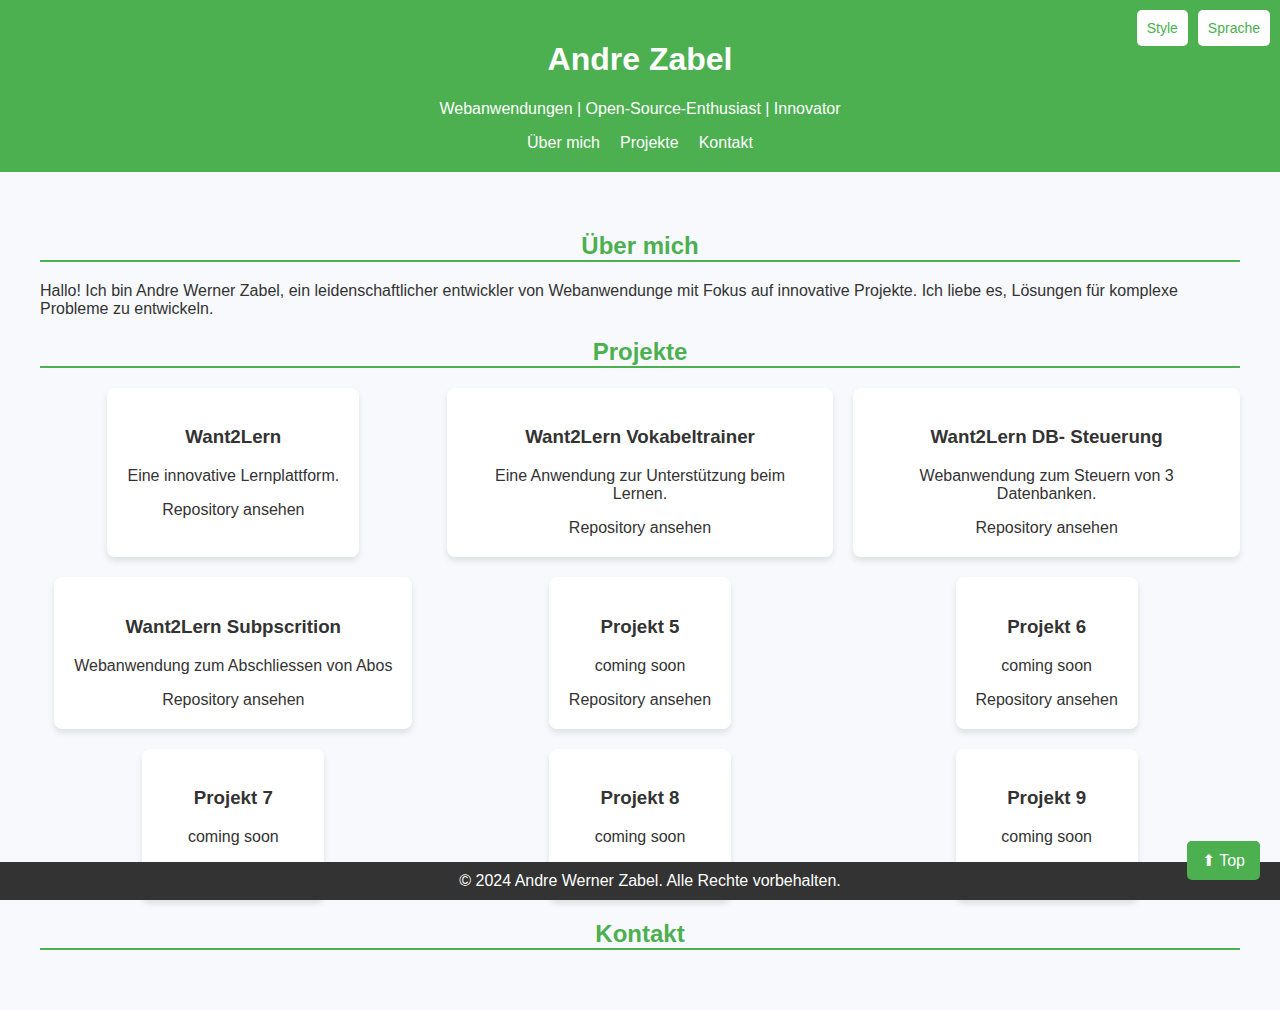
==== index.html @ 89c90440 "english.hatml and thai.html adapted, .css extended" ====
<!DOCTYPE html>
<html lang="de">
<head>
    <meta charset="UTF-8">
    <meta name="viewport" content="width=device-width, initial-scale=1.0">
    <title>André Zabel</title>
    <link rel="stylesheet" href="styles/styles.css">
    <script>
        function setStyle(styleName) {
            document.body.className = styleName;
        }

        function scrollToTop() {
            window.scrollTo({ top: 0, behavior: 'smooth' });
        }

        function setLanguage(language) {
            alert('Sprache geändert zu: ' + language);
        }
    </script>
</head>
<body class="style1">
    <header>
        <h1>Andre Zabel</h1>
        <p>Webanwendungen | Open-Source-Enthusiast | Innovator</p>
        <nav>
            <a href="#about">Über mich</a>
            <a href="#projects">Projekte</a>
            <a href="#contact">Kontakt</a>
        </nav>
        <div class="controls">
            <div class="dropdown">
                <button class="dropbtn">Style</button>
                <div class="dropdown-content">
                    <a href="#" onclick="setStyle('style1')">Standard</a>
                    <a href="#" onclick="setStyle('style2')">Dunkel</a>
                    <a href="#" onclick="setStyle('style3')">Sandfarben</a>
                </div>
            </div>
            <div class="dropdown">
                <button class="dropbtn">Sprache</button>
                <div class="dropdown-content">
                    <a href="index.html" onclick="setLanguage('Deutsch')">
                        <img src="images/germany.gif" alt="Deutsch" class="language-icon">
                    </a>
                    <a href="english.html" onclick="setLanguage('Englisch')">
                        <img src="images/uk.gif" alt="Englisch" class="language-icon">
                    </a>
                    <a href="thai.html" onclick="setLanguage('Thai')">
                        <img src="images/thailand.gif" alt="Thai" class="language-icon">
                    </a>
                </div>
            </div>
        </div>
    </header>
    <div class="container">
        <section id="about" class="about">
            <h2>Über mich</h2>
            <p>Hallo! Ich bin Andre Werner Zabel, ein leidenschaftlicher entwickler von Webanwendunge mit Fokus auf innovative Projekte. Ich liebe es, Lösungen für komplexe Probleme zu entwickeln.</p>
        </section>
        <section id="projects" class="projects">
            <h2>Projekte</h2>
            <div class="project-grid">
                <div class="project-card">
                    <h3>Want2Lern</h3>
                    <p>Eine innovative Lernplattform.</p>
                    <a href="#" target="_blank">Repository ansehen</a>
                </div>
                <div class="project-card">
                    <h3>Want2Lern Vokabeltrainer</h3>
                    <p>Eine Anwendung zur Unterstützung beim Lernen.</p>
                    <a href="#" target="_blank">Repository ansehen</a>
                </div>
                <div class="project-card">
                    <h3>Want2Lern DB- Steuerung</h3>
                    <p>Webanwendung zum Steuern von 3 Datenbanken.</p>
                    <a href="#" target="_blank">Repository ansehen</a>
                </div>
                <div class="project-card">
                    <h3>Want2Lern Subpscrition</h3>
                    <p>Webanwendung zum Abschliessen von Abos</p>
                    <a href="#" target="_blank">Repository ansehen</a>
                </div>
                <div class="project-card">
                    <h3>Projekt 5</h3>
                    <p>coming soon</p>
                    <a href="#" target="_blank">Repository ansehen</a>
                </div>
                <div class="project-card">
                    <h3>Projekt 6</h3>
                    <p>coming soon</p>
                    <a href="#" target="_blank">Repository ansehen</a>
                </div>
                <div class="project-card">
                    <h3>Projekt 7</h3>
                    <p>coming soon</p>
                    <a href="#" target="_blank">Repository ansehen</a>
                </div>
                <div class="project-card">
                    <h3>Projekt 8</h3>
                    <p>coming soon</p>
                    <a href="#" target="_blank">Repository ansehen</a>
                </div>
                <div class="project-card">
                    <h3>Projekt 9</h3>
                    <p>coming soon</p>
                    <a href="#" target="_blank">Repository ansehen</a>
                </div>
            </div>
        </section>
        <section id="contact" class="contact">
            <h2>Kontakt</h2>
            <div class="contact-form">
                <div class="social-buttons">
                    <a href="https://www.linkedin.com/" target="_blank" class="linkedin-btn">LinkedIn</a>
                    <button class="contact-btn" onclick="openContactForm()">Kontakt</button>
                    <a href="https://www.xing.com/" target="_blank" class="xing-btn">Xing</a>
                </div>
            </div>
        </section>
        
        <!-- Popup-Kontaktformular -->
        <div id="contact-popup" class="popup">
            <div class="popup-content">
                <span class="close-btn" onclick="closeContactForm()">&times;</span>
                <h2>Kontaktformular</h2>
                <form id="contact-form" action="mailto:andre.zabel71@gmail.com" method="post" enctype="multipart/form-data">
                    <label for="name">Name (Pflicht):</label>
                    <input type="text" id="name" name="name" required>
                    
                    <label for="email">E-Mail (Pflicht):</label>
                    <input type="email" id="email" name="email" required>
                    
                    <label for="subject">Betreff (Pflicht):</label>
                    <input type="text" id="subject" name="subject" required>
                    
                    <label for="code-snippet">Code-Schnipsel:</label>
                    <textarea id="code-snippet" name="code-snippet" rows="5"></textarea>
                    
                    <label for="file-upload">Datei hochladen:</label>
                    <input type="file" id="file-upload" name="file-upload">
                    
                    <button type="submit">Senden</button>
                </form>
            </div>
        </div>
        
    </div>
    <button class="top-button" onclick="scrollToTop()">⬆ Top</button>
    <footer>
        <button class="top-button" onclick="scrollToTop()">⬆ Top</button>
        &copy; 2024 Andre Werner Zabel. Alle Rechte vorbehalten.
    </footer>
    <script>
        function openContactForm() {
            document.getElementById('contact-popup').classList.add('show');
        }
    
        function closeContactForm() {
            document.getElementById('contact-popup').classList.remove('show');
        }
    </script>
</body>
</html>
---- styles/styles.css ----
/* Allgemeine Stile */
body {
    margin: 0;
    font-family: 'Arial', sans-serif;
    color: #333;
    background: #f7f9fc;
}

header {
    background: #4caf50;
    color: white;
    padding: 20px;
    text-align: center;
    position: relative;
}

nav {
    display: flex;
    justify-content: center;
    gap: 20px;
}

.controls {
    position: absolute;
    top: 10px;
    right: 10px;
    display: flex;
    gap: 10px;
}

/* Allgemeine Link-Styling */
a {
    text-decoration: none; /* Keine Unterstreichung */
    color: inherit; /* Textfarbe bleibt gleich */
}

/* Links im Header */
header a {
    color: white; /* Weiß für Header-Links */
    text-decoration: none; /* Keine Unterstreichung */
}

header a:hover {
    color: #f0f0f0; /* Heller beim Hover */
    text-decoration: none; /* Keine Unterstreichung */
}

/* Links im Projektbereich */
.projects a {
    text-decoration: none; /* Keine Unterstreichung */
    color: inherit; /* Beibehaltung der Textfarbe */
    font-style: normal; /* Standard: Normal */
}

.projects a:hover {
    font-style: italic; /* Kursiv beim Hover */
    text-decoration: none; /* Keine Unterstreichung */
}

/* Dropdown-Menü */
.dropdown {
    position: relative;
    display: inline-block;
}

.dropdown .dropbtn {
    background: white;
    color: #4caf50;
    padding: 10px;
    font-size: 14px;
    border: none;
    cursor: pointer;
    border-radius: 5px;
    transition: background 0.3s;
}

.dropdown .dropbtn:hover {
    background: #ddd;
}

.dropdown-content {
    display: none;
    position: absolute;
    background-color: white;
    min-width: 70px;
    box-shadow: 0px 8px 16px rgba(0, 0, 0, 0.2);
    z-index: 1;
}

.language-icon {
    width: 30px; /* Breite der Bilder */
    height: auto; /* Automatische Höhe für korrekte Skalierung */
    display: block; /* Damit die Bilder einzeln erscheinen */
    margin: 5px auto; /* Zentriert die Bilder in der Dropdown-Liste */
    cursor: pointer; /* Zeigt eine Hand an, wenn man über das Bild fährt */
}

.dropdown-content a {
    text-decoration: none; /* Entfernt den Textdekorationsstil */
}
.dropdown-content a {
    color: black;
    padding: 10px 15px;
    text-decoration: none;
    display: block;
    font-size: 14px;
}

.dropdown-content a:hover {
    background-color: #f1f1f1;
}

.dropdown:hover .dropdown-content {
    display: block;
}

/* Top-Button */
.top-button {
    position: fixed;
    bottom: 20px;
    right: 20px;
    background: #4caf50;
    color: white;
    border: none;
    padding: 10px 15px;
    font-size: 16px;
    border-radius: 5px;
    cursor: pointer;
    transition: background 0.3s;
}

.top-button:hover {
    background: #45a049;
}

/* Kontaktformular verstecken */
.contact-form {
    max-width: 500px;
    margin: 0 auto;
    padding: 0;
    height: 0;
    overflow: hidden;
    transition: height 0.3s ease, padding 0.3s ease;
}

.contact:hover .contact-form {
    height: auto;
    padding: 20px;
    overflow: visible;
}

.social-buttons {
    margin-top: 10px;
    display: flex;
    justify-content: space-around;
}

.social-buttons a {
    text-decoration: none;
    color: white;
    padding: 10px 20px;
    border-radius: 5px;
    font-size: 14px;
    font-weight: bold;
}

.linkedin-btn {
    background: #0077b5;
}

.xing-btn {
    background: #006567;
}

.social-buttons a:hover {
    opacity: 0.8;
}

/* Footer */
footer {
    position: fixed;
    text-align: center;
    padding: 10px;
    width: 100%;
    background: #333;
    color: white;
    margin-top: 05px;
    bottom: 0px;
}

/* Layout und Projektdarstellung */
.container {
    max-width: 1200px;
    margin: 20px auto;
    padding: 20px;
}

h2 {
    color: #4caf50;
    text-align: center;
    margin-bottom: 20px;
    border-bottom: 2px solid #4caf50;
}

.project-grid {
    display: grid;
    grid-template-columns: repeat(3, 1fr);
    gap: 20px;
    justify-items: center;
}

.project-card {
    background: white;
    box-shadow: 0 4px 6px rgba(0, 0, 0, 0.1);
    padding: 20px;
    border-radius: 8px;
    text-align: center;
    transition: transform
}

/* Styling für die Buttons */
.social-buttons {
    margin-top: 10px;
    display: flex;
    justify-content: space-around;
    align-items: center;
}

.linkedin-btn, .contact-btn, .xing-btn {
    text-decoration: none;
    color: white;
    padding: 10px 20px;
    border-radius: 5px;
    font-size: 14px;
    font-weight: bold;
    border: none;
    cursor: pointer;
    transition: background 0.3s ease;
}

.linkedin-btn {
    background: #0077b5;
}

.xing-btn {
    background: #006567;
}

.contact-btn {
    background: #4caf50;
}

.linkedin-btn:hover, .contact-btn:hover, .xing-btn:hover {
    opacity: 0.8;
}

/* Kontaktformular-Effekt */
.contact-form {
    max-width: 500px;
    margin: 0 auto;
    padding: 0;
    height: 0;
    overflow: hidden;
    transition: height 0.5s ease, padding 0.5s ease;
}

/* Kontakt beim Hover nach unten schieben */
.contact:hover .contact-form {
    height: auto;
    padding: 20px;
    overflow: visible;
    transition: height 0.5s ease, padding 0.5s ease 0.2s; /* Verzögerung beim Schließen */
}

/* Popup-Animation */
.popup {
    display: none;
    position: fixed;
    top: 0;
    left: 0;
    width: 100%;
    height: 100%;
    background-color: rgba(0, 0, 0, 0.5);
    z-index: 1000;
    justify-content: center;
    align-items: center;
}

.popup-content {
    background: white;
    padding: 20px;
    border-radius: 10px;
    width: 90%;
    max-width: 500px;
    box-shadow: 0 4px 10px rgba(0, 0, 0, 0.2);
    position: relative;
    animation: slideDown 0.5s ease-out;
}

/* Slide-Down-Animation */
@keyframes slideDown {
    from {
        transform: translateY(-20px);
        opacity: 0;
    }
    to {
        transform: translateY(0);
        opacity: 1;
    }
}

.popup-content h2 {
    margin-top: 0;
    text-align: center;
}

.popup-content label {
    display: block;
    margin-top: 10px;
    font-weight: bold;
}

.popup-content input,
.popup-content textarea {
    width: 100%;
    padding: 10px;
    margin-top: 5px;
    border: 1px solid #ddd;
    border-radius: 5px;
    font-size: 14px;
}

.popup-content button {
    margin-top: 15px;
    background: #4caf50;
    color: white;
    border: none;
    padding: 10px 20px;
    cursor: pointer;
    font-size: 16px;
    border-radius: 5px;
    width: 100%;
}

.popup-content button:hover {
    background: #45a049;
}

.close-btn {
    position: absolute;
    top: 10px;
    right: 10px;
    font-size: 20px;
    font-weight: bold;
    color: #333;
    cursor: pointer;
}

/* Popup-Standardzustand (unsichtbar) */
.popup {
    display: none;
    position: fixed;
    top: 0;
    left: 0;
    width: 100%;
    height: 100%;
    background-color: rgba(0, 0, 0, 0.5);
    z-index: 1000;
    justify-content: center;
    align-items: center;
}

/* Sichtbar, wenn geöffnet */
.popup.show {
    display: flex;
}

/* Popup-Inhalt */
.popup-content {
    background: white;
    padding: 20px;
    border-radius: 10px;
    width: 90%;
    max-width: 500px;
    box-shadow: 0 4px 10px rgba(0, 0, 0, 0.2);
    position: relative;
    animation: slideDown 0.5s ease-out;
}

/* Der Inhalt bleibt ähnlich strukturiert wie in Style 1 */
body.style2 header {
    background-image: #f4a261;
    color: #222;
    padding: 20px;
    text-align: center;
}
body.style2 .project-card {
    background: #2e2e2e;
    color: #ddd;
    box-shadow: 0 4px 6px rgba(0, 0, 0, 0.3);
}

body.style2 .project-card:hover {
    transform: translateY(-10px);
}

body.style2 footer {
    background: #222;
    color: #ccc;
}

/* Platzhalter-Stil (Style 3) - Weitere Anpassungen können später erfolgen */
body.style3 {
    margin: 0;
    font-family: 'Georgia', serif;
    color: #222;
    background: #fefae0;
}

body.style3 header {
    background: #f4a261;
    color: #222;
    padding: 20px;
    text-align: center;
}

body.style3 nav a {
    color: #222;
}

body.style3 nav a:hover {
    color: #264653;
}

body.style3 h2 {
    color: #264653;
    border-bottom: 2px solid #264653;
}

body.style3 .project-card {
    background: #fff;
    color: #222;
    box-shadow: 0 4px 6px rgba(0, 0, 0, 0.1);
}

body.style3 .project-card:hover {
    transform: translateY(-10px);
}

body.style3 footer {
    background: #e9c46a;
    color: #222;
}
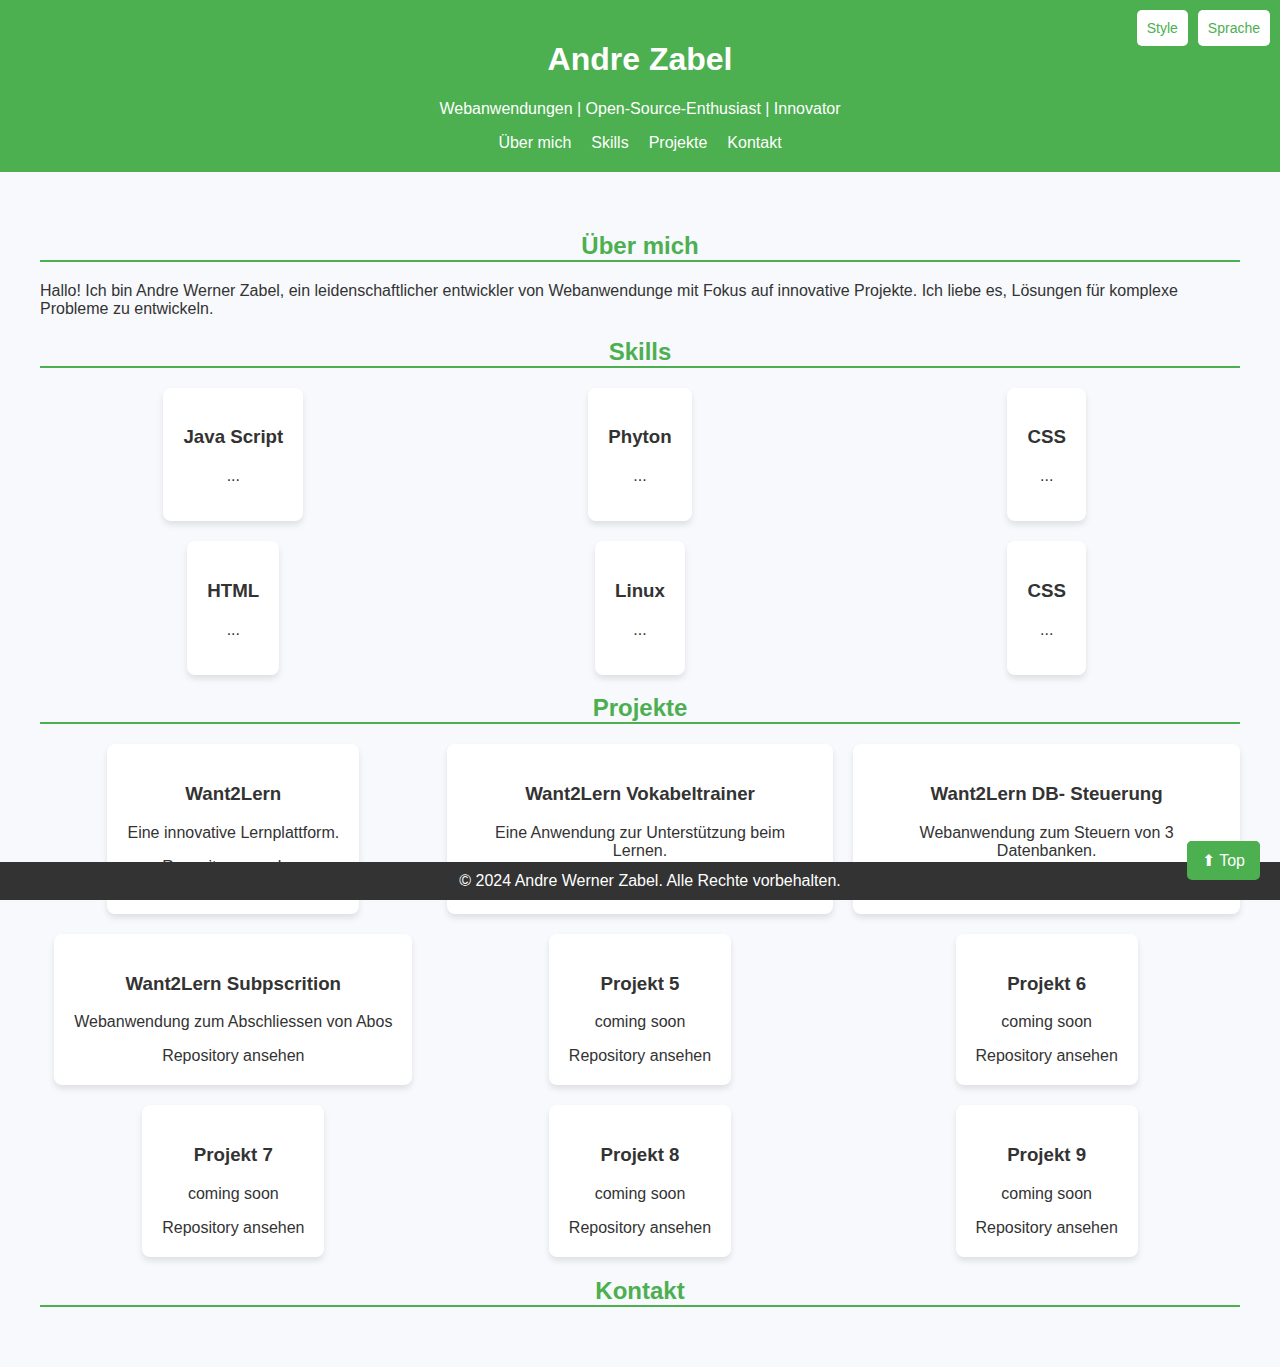
==== commit a92f1b2e: "Skills added" ====
--- a/index.html
+++ b/index.html
@@ -25,6 +25,7 @@
         <p>Webanwendungen | Open-Source-Enthusiast | Innovator</p>
         <nav>
             <a href="#about">Über mich</a>
+            <a href="#skills">Skills</a>
             <a href="#projects">Projekte</a>
             <a href="#contact">Kontakt</a>
         </nav>
@@ -57,6 +58,34 @@
         <section id="about" class="about">
             <h2>Über mich</h2>
             <p>Hallo! Ich bin Andre Werner Zabel, ein leidenschaftlicher entwickler von Webanwendunge mit Fokus auf innovative Projekte. Ich liebe es, Lösungen für komplexe Probleme zu entwickeln.</p>
+        </section>
+        <section id="skills" class="skill">
+            <h2>Skills</h2>
+            <div class="project-grid">
+                <div class="project-card">
+                    <h3>Java Script</h3>
+                    <p>...</p>
+                </div>
+                <div class="project-card">
+                    <h3>Phyton</h3>
+                    <p>...</p>
+                </div>
+                <div class="project-card">
+                    <h3>CSS</h3>
+                    <p>...</p>
+                </div>
+                <div class="project-card">
+                    <h3>HTML</h3>
+                    <p>...</p>
+                </div>
+                <div class="project-card">
+                    <h3>Linux</h3>
+                    <p>...</p>
+                </div>
+                <div class="project-card">
+                    <h3>CSS</h3>
+                    <p>...</p>
+                </div>
         </section>
         <section id="projects" class="projects">
             <h2>Projekte</h2>
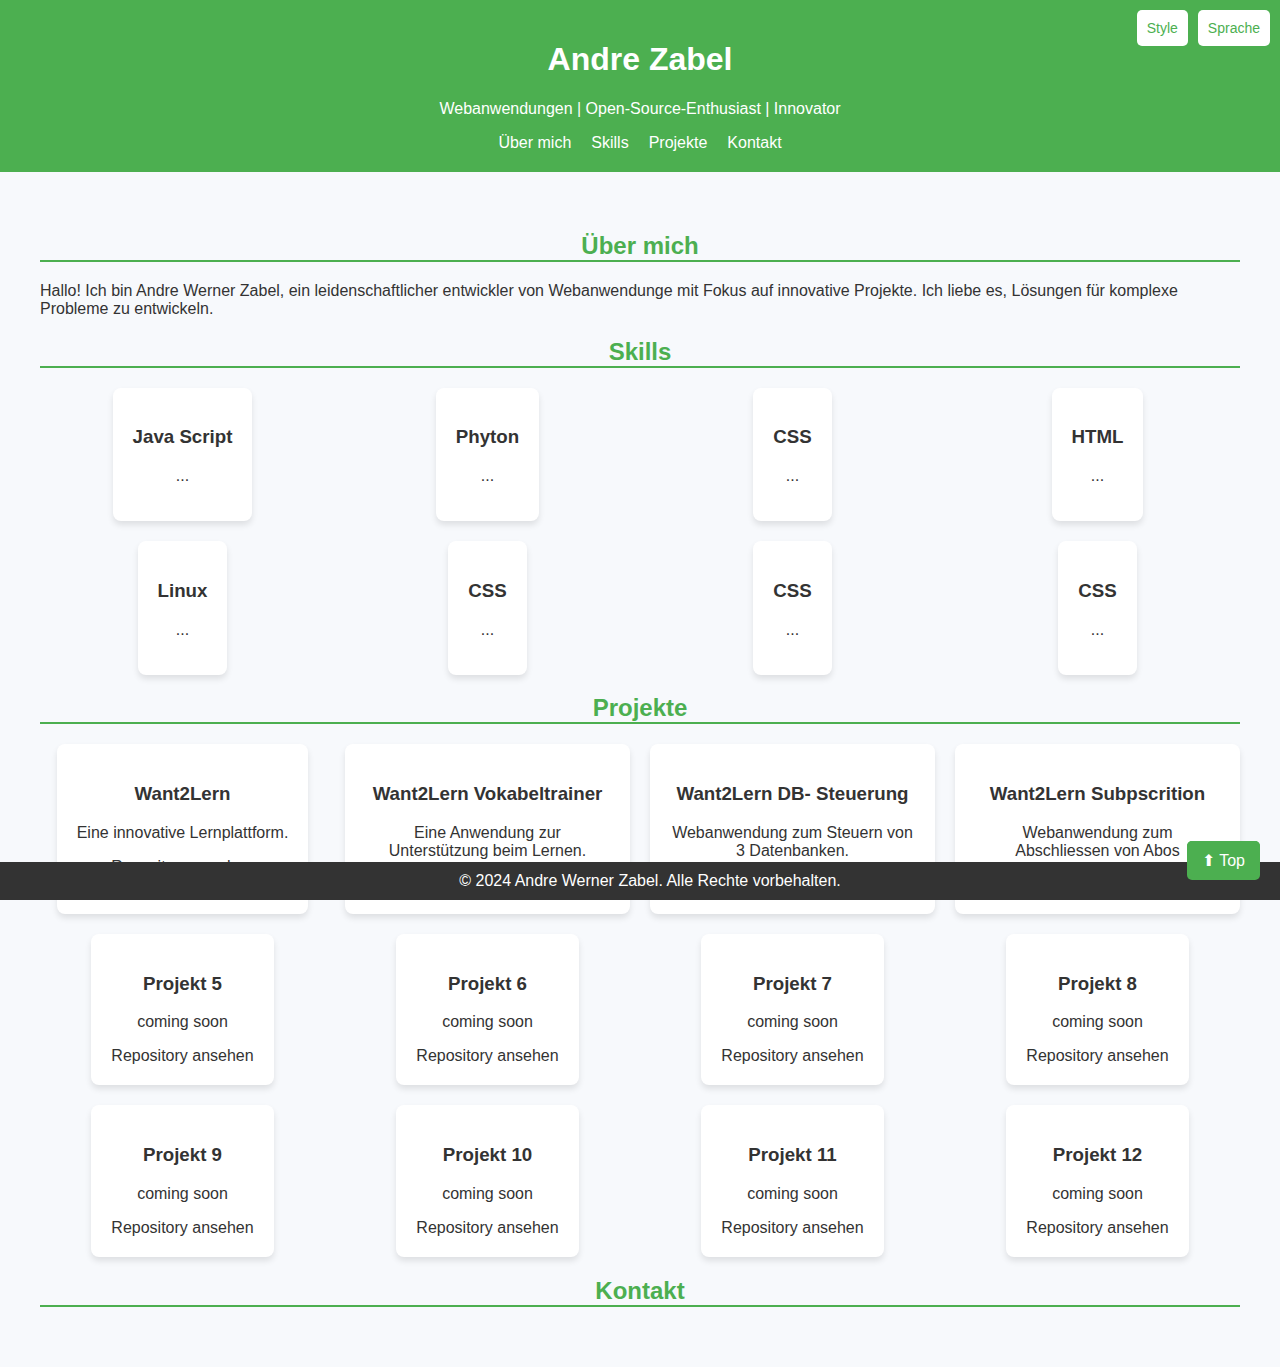
==== commit 6c998873: "edit index.html and .css" ====
--- a/index.html
+++ b/index.html
@@ -59,7 +59,7 @@
             <h2>Über mich</h2>
             <p>Hallo! Ich bin Andre Werner Zabel, ein leidenschaftlicher entwickler von Webanwendunge mit Fokus auf innovative Projekte. Ich liebe es, Lösungen für komplexe Probleme zu entwickeln.</p>
         </section>
-        <section id="skills" class="skill">
+        <section id="skills" class="skills">
             <h2>Skills</h2>
             <div class="project-grid">
                 <div class="project-card">
@@ -80,6 +80,14 @@
                 </div>
                 <div class="project-card">
                     <h3>Linux</h3>
+                    <p>...</p>
+                </div>
+                <div class="project-card">
+                    <h3>CSS</h3>
+                    <p>...</p>
+                </div>
+                <div class="project-card">
+                    <h3>CSS</h3>
                     <p>...</p>
                 </div>
                 <div class="project-card">
@@ -135,6 +143,22 @@
                     <p>coming soon</p>
                     <a href="#" target="_blank">Repository ansehen</a>
                 </div>
+                <div class="project-card">
+                    <h3>Projekt 10</h3>
+                    <p>coming soon</p>
+                    <a href="#" target="_blank">Repository ansehen</a>
+                </div>
+                <div class="project-card">
+                    <h3>Projekt 11</h3>
+                    <p>coming soon</p>
+                    <a href="#" target="_blank">Repository ansehen</a>
+                </div>
+                <div class="project-card">
+                    <h3>Projekt 12</h3>
+                    <p>coming soon</p>
+                    <a href="#" target="_blank">Repository ansehen</a>
+                </div>
+
             </div>
         </section>
         <section id="contact" class="contact">
--- a/styles/styles.css
+++ b/styles/styles.css
@@ -204,7 +204,7 @@
 
 .project-grid {
     display: grid;
-    grid-template-columns: repeat(3, 1fr);
+    grid-template-columns: repeat(4, 1fr);
     gap: 20px;
     justify-items: center;
 }
@@ -217,6 +217,8 @@
     text-align: center;
     transition: transform
 }
+
+
 
 /* Styling für die Buttons */
 .social-buttons {
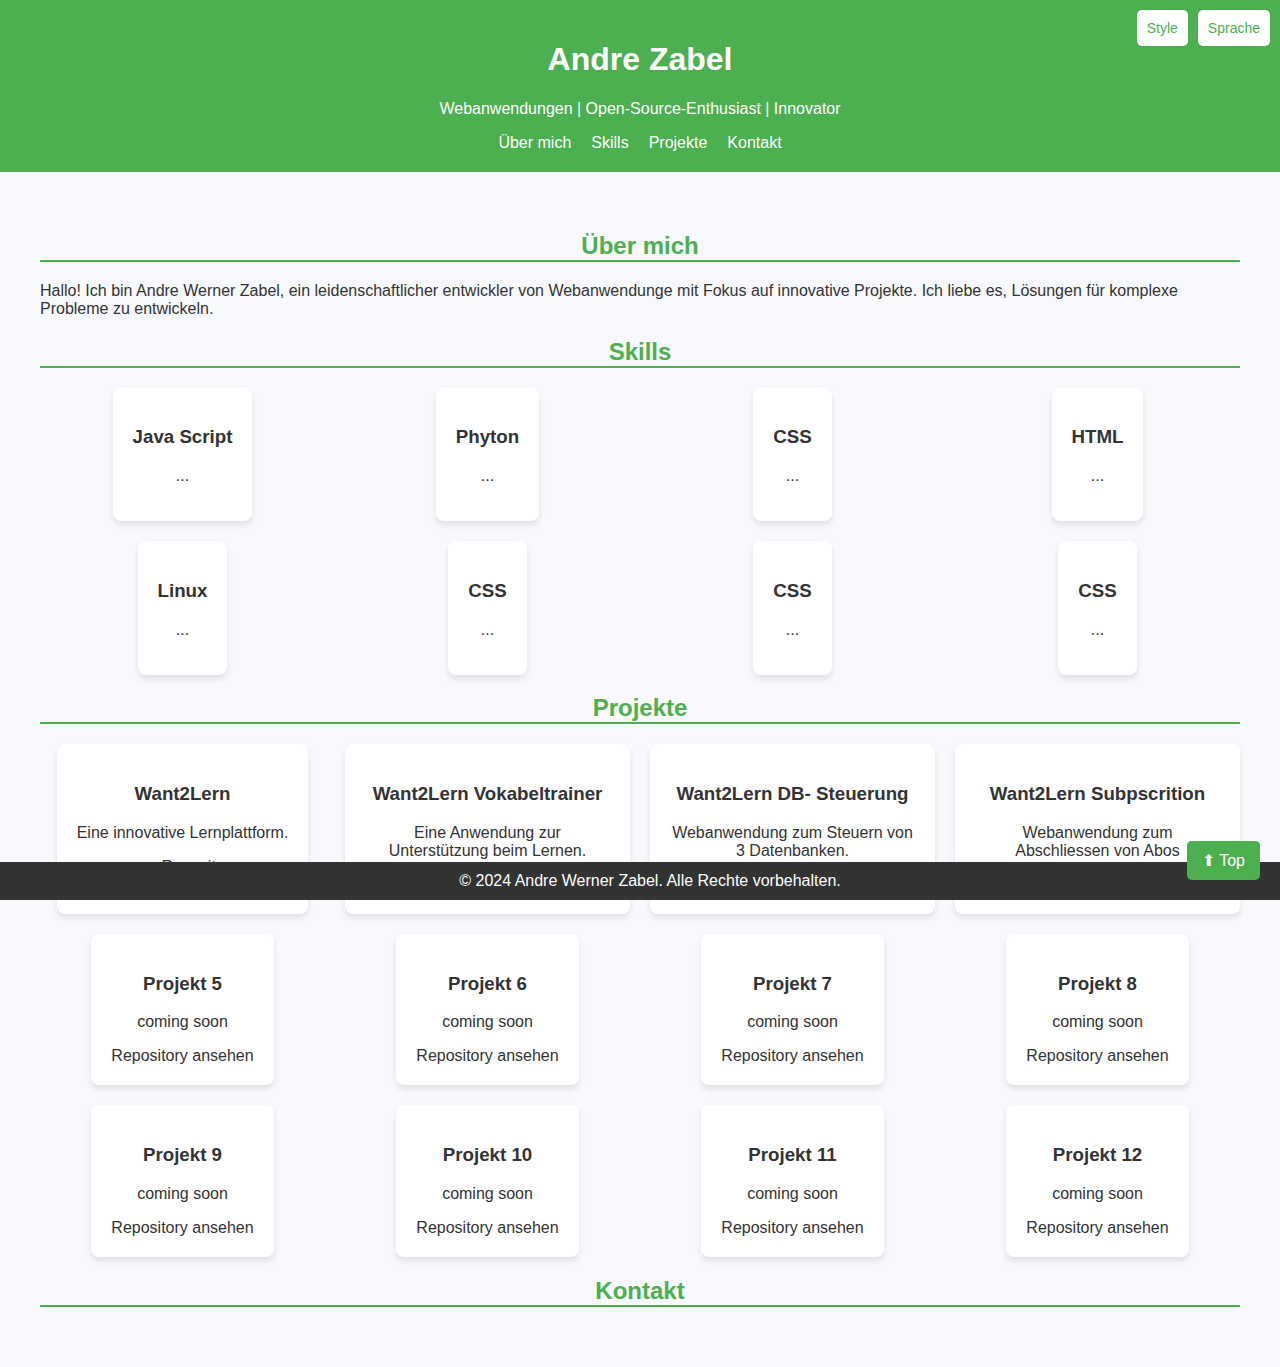
==== commit f2e4bdf5: "add a hyperlink" ====
--- a/index.html
+++ b/index.html
@@ -101,7 +101,7 @@
                 <div class="project-card">
                     <h3>Want2Lern</h3>
                     <p>Eine innovative Lernplattform.</p>
-                    <a href="#" target="_blank">Repository ansehen</a>
+                    <a href="https://github.com/AndreZ1971/Want2Lern" target="_blank">zum Repository</a>
                 </div>
                 <div class="project-card">
                     <h3>Want2Lern Vokabeltrainer</h3>
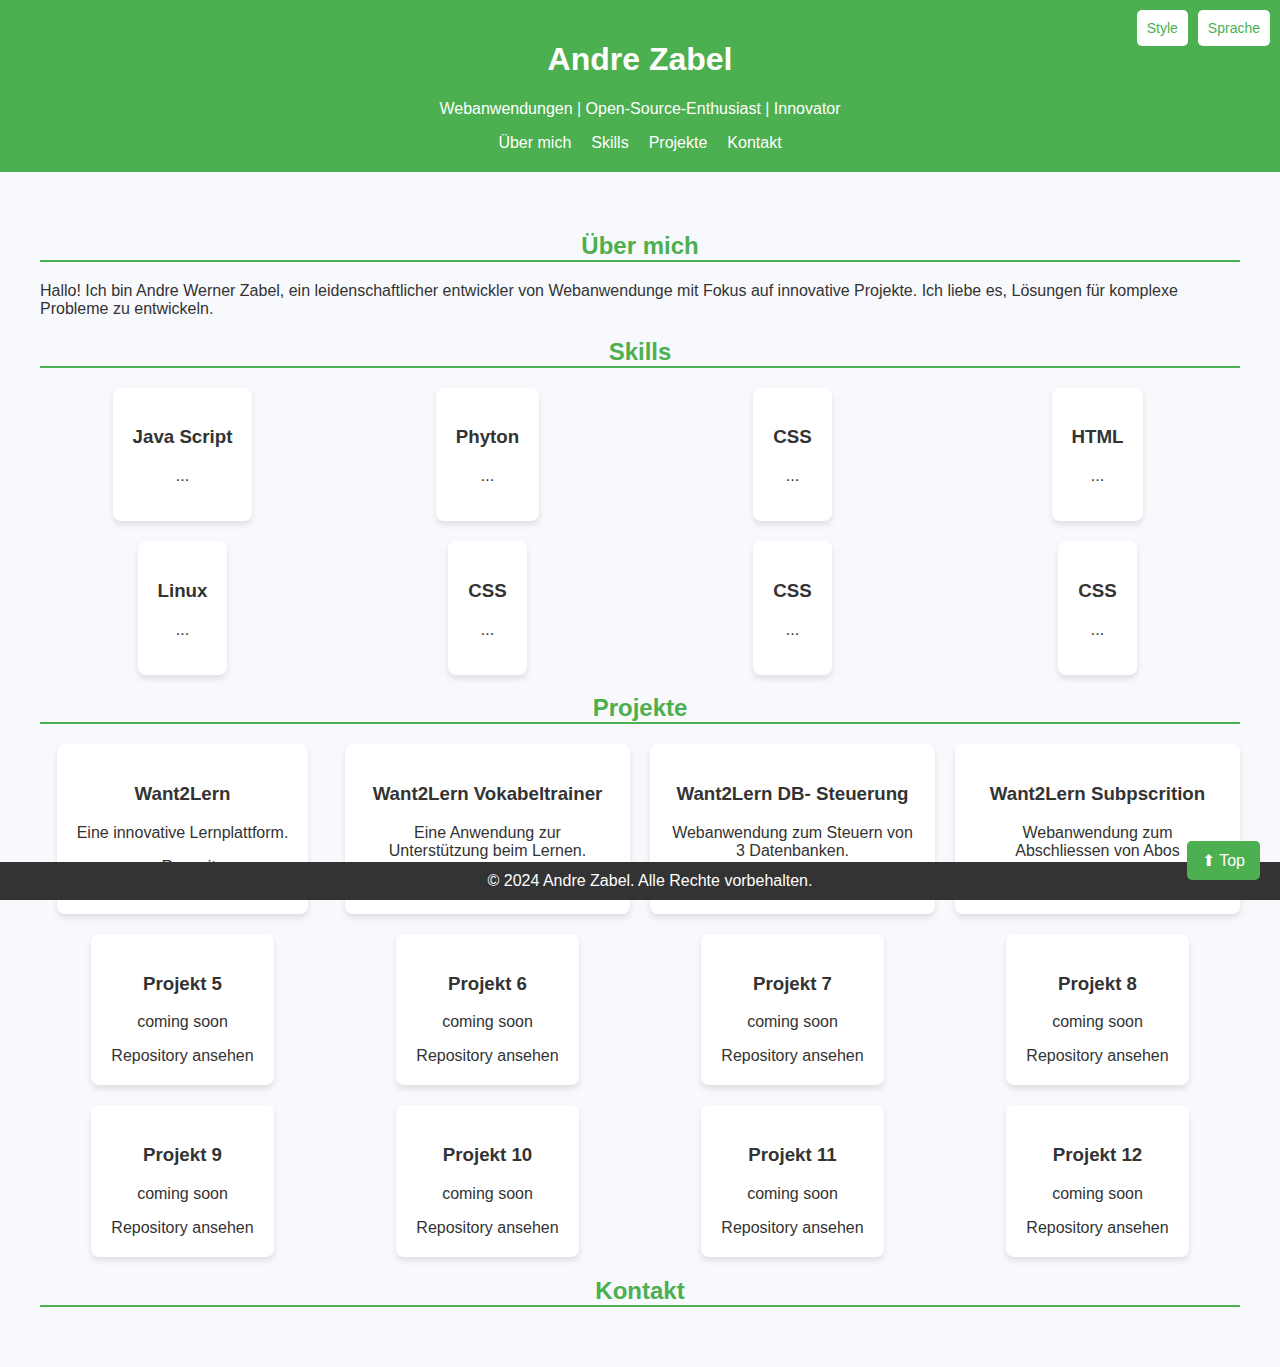
==== commit 031477f4: "edit index.html" ====
--- a/index.html
+++ b/index.html
@@ -202,7 +202,7 @@
     <button class="top-button" onclick="scrollToTop()">⬆ Top</button>
     <footer>
         <button class="top-button" onclick="scrollToTop()">⬆ Top</button>
-        &copy; 2024 Andre Werner Zabel. Alle Rechte vorbehalten.
+        &copy; 2024 Andre Zabel. Alle Rechte vorbehalten.
     </footer>
     <script>
         function openContactForm() {
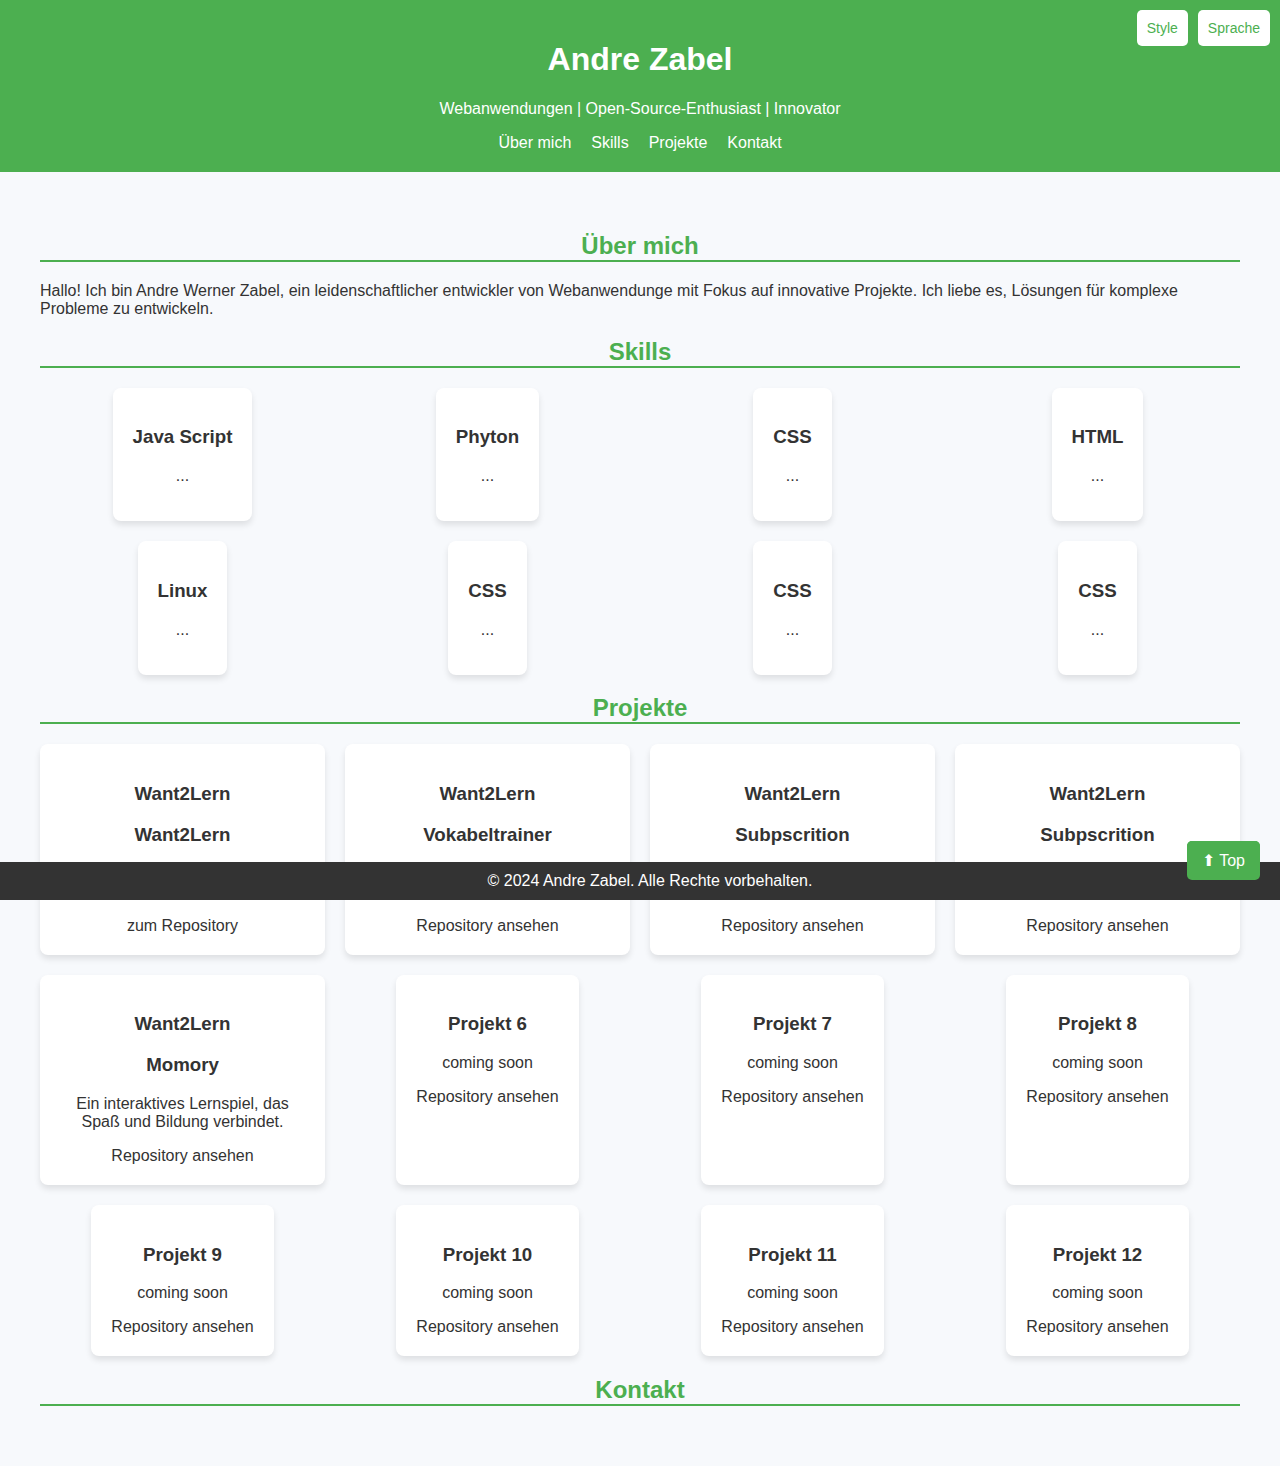
==== commit d4772ed4: "Customize project title and description add current links." ====
--- a/index.html
+++ b/index.html
@@ -100,28 +100,33 @@
             <div class="project-grid">
                 <div class="project-card">
                     <h3>Want2Lern</h3>
-                    <p>Eine innovative Lernplattform.</p>
+                    <h3>Want2Lern</h3>
+                    <p>Eine innovative Lernplattform zur Unterstützung beim Lernen.</p>
                     <a href="https://github.com/AndreZ1971/Want2Lern" target="_blank">zum Repository</a>
                 </div>
                 <div class="project-card">
-                    <h3>Want2Lern Vokabeltrainer</h3>
+                    <h3>Want2Lern</h3>
+                    <h3>Vokabeltrainer</h3>
                     <p>Eine Anwendung zur Unterstützung beim Lernen.</p>
                     <a href="#" target="_blank">Repository ansehen</a>
                 </div>
                 <div class="project-card">
-                    <h3>Want2Lern DB- Steuerung</h3>
+                    <h3>Want2Lern</h3>
+                    <h3>Subpscrition</h3>
                     <p>Webanwendung zum Steuern von 3 Datenbanken.</p>
                     <a href="#" target="_blank">Repository ansehen</a>
                 </div>
                 <div class="project-card">
-                    <h3>Want2Lern Subpscrition</h3>
+                    <h3>Want2Lern</h3>
+                    <h3>Subpscrition</h3>
                     <p>Webanwendung zum Abschliessen von Abos</p>
                     <a href="#" target="_blank">Repository ansehen</a>
                 </div>
                 <div class="project-card">
-                    <h3>Projekt 5</h3>
-                    <p>coming soon</p>
-                    <a href="#" target="_blank">Repository ansehen</a>
+                    <h3>Want2Lern</h3>
+                    <h3>Momory</h3>
+                    <p>Ein interaktives Lernspiel, das Spaß und Bildung verbindet.</p>
+                    <a href="https://github.com/AndreZ1971/Want2Lern-Memory" target="_blank">Repository ansehen</a>
                 </div>
                 <div class="project-card">
                     <h3>Projekt 6</h3>
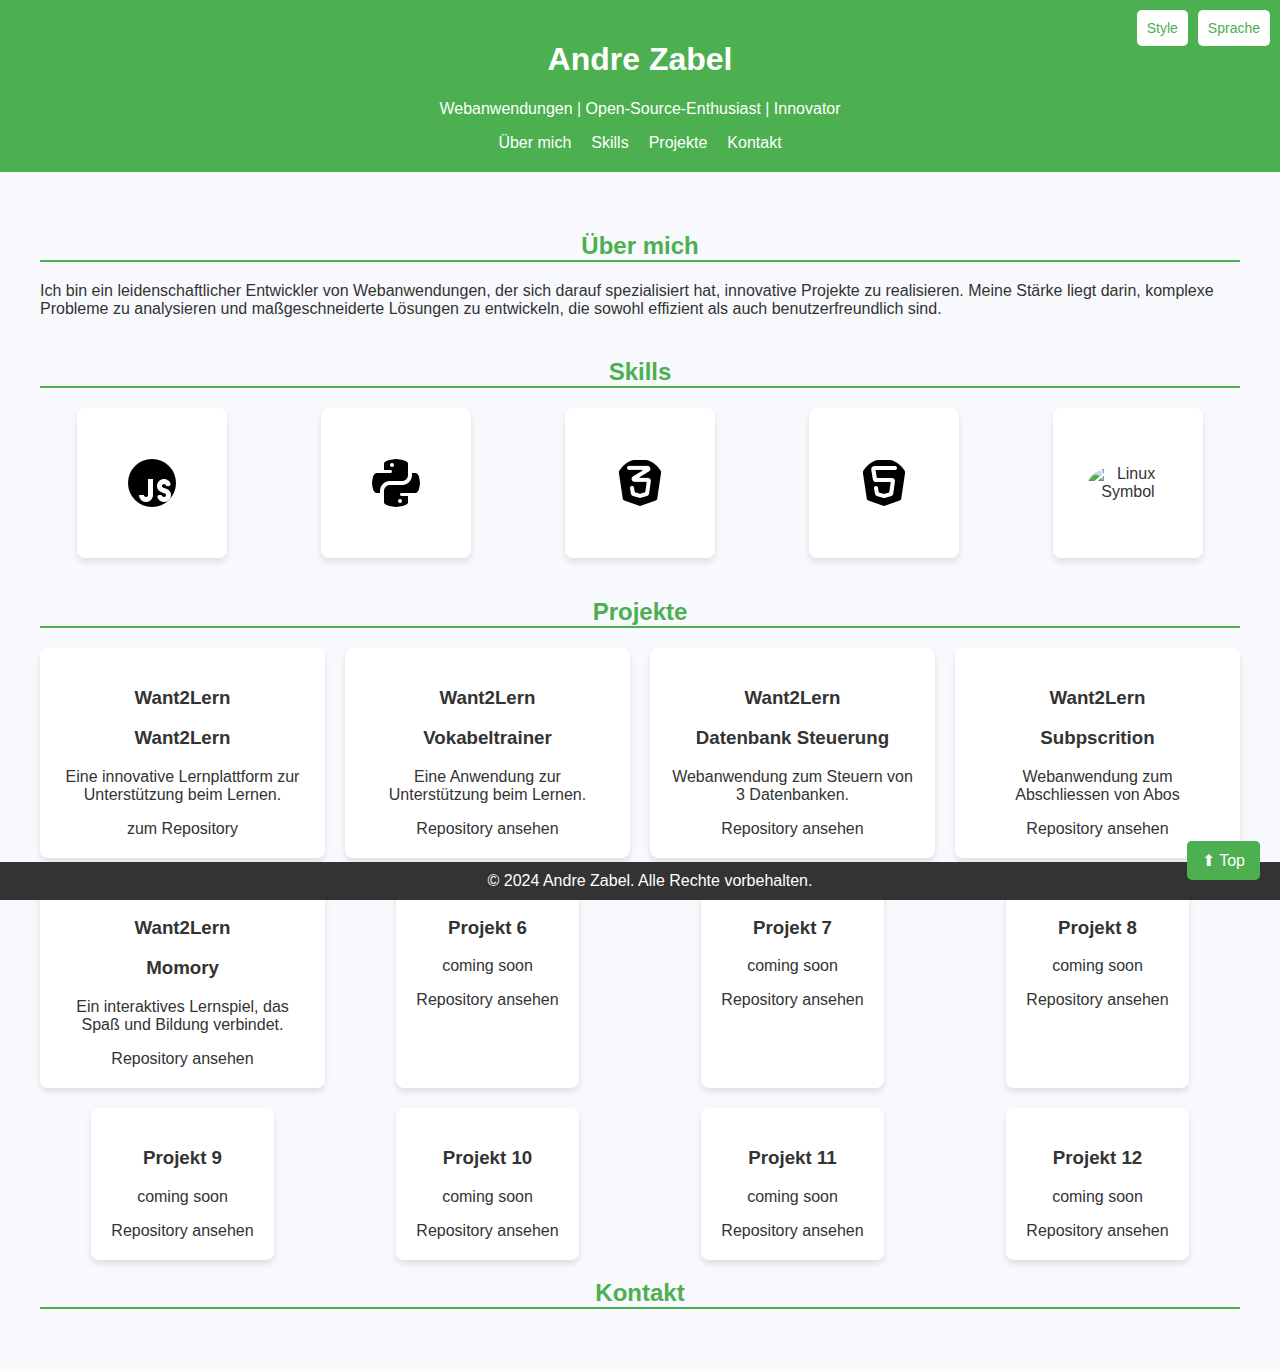
==== commit 68a1072b: "I made adjustments to the relevant HTML files, added images for the programming languages, expanded " ====
--- a/index.html
+++ b/index.html
@@ -57,43 +57,32 @@
     <div class="container">
         <section id="about" class="about">
             <h2>Über mich</h2>
-            <p>Hallo! Ich bin Andre Werner Zabel, ein leidenschaftlicher entwickler von Webanwendunge mit Fokus auf innovative Projekte. Ich liebe es, Lösungen für komplexe Probleme zu entwickeln.</p>
-        </section>
-        <section id="skills" class="skills">
+            <p>Ich bin ein leidenschaftlicher Entwickler von Webanwendungen, der sich darauf spezialisiert hat, innovative Projekte zu realisieren. Meine Stärke liegt darin, komplexe Probleme zu analysieren und maßgeschneiderte Lösungen zu entwickeln, die sowohl effizient als auch benutzerfreundlich sind.</p>
+        </section>
+        <section id="programming-languages" class="languages">
             <h2>Skills</h2>
-            <div class="project-grid">
-                <div class="project-card">
-                    <h3>Java Script</h3>
-                    <p>...</p>
-                </div>
-                <div class="project-card">
-                    <h3>Phyton</h3>
-                    <p>...</p>
-                </div>
-                <div class="project-card">
-                    <h3>CSS</h3>
-                    <p>...</p>
-                </div>
-                <div class="project-card">
-                    <h3>HTML</h3>
-                    <p>...</p>
-                </div>
-                <div class="project-card">
-                    <h3>Linux</h3>
-                    <p>...</p>
-                </div>
-                <div class="project-card">
-                    <h3>CSS</h3>
-                    <p>...</p>
-                </div>
-                <div class="project-card">
-                    <h3>CSS</h3>
-                    <p>...</p>
-                </div>
-                <div class="project-card">
-                    <h3>CSS</h3>
-                    <p>...</p>
-                </div>
+            <div class="languages-grid">
+                <div class="language-card">
+                    <img src="images/javascript.png" alt="JavaScript Symbol">
+                    <div class="hover-text">JavaScript: Ich beherrsche JavaScript für dynamische Webanwendungen.</div>
+                </div>
+                <div class="language-card">
+                    <img src="images/python.png" alt="Python Symbol">
+                    <div class="hover-text">Python ist meine Wahl für Automatisierung und Datenanalyse.</div>
+                </div>
+                <div class="language-card">
+                    <img src="images/css.png" alt="CSS Symbol">
+                    <div class="hover-text">Mit CSS gestalte ich moderne, responsive Webseiten.</div>
+                </div>
+                <div class="language-card">
+                    <img src="images/html.png" alt="HTML Symbol">
+                    <div class="hover-text">HTML ist die Basis jeder meiner Webanwendungen.</div>
+                </div>
+                <div class="language-card">
+                    <img src="images/linux.png" alt="Linux Symbol">
+                    <div class="hover-text">Linux ist mein Betriebssystem für Entwicklung und Servermanagement.</div>
+                </div>
+            </div>
         </section>
         <section id="projects" class="projects">
             <h2>Projekte</h2>
@@ -112,7 +101,7 @@
                 </div>
                 <div class="project-card">
                     <h3>Want2Lern</h3>
-                    <h3>Subpscrition</h3>
+                    <h3>Datenbank Steuerung</h3>
                     <p>Webanwendung zum Steuern von 3 Datenbanken.</p>
                     <a href="#" target="_blank">Repository ansehen</a>
                 </div>
--- a/styles/styles.css
+++ b/styles/styles.css
@@ -186,6 +186,79 @@
     color: white;
     margin-top: 05px;
     bottom: 0px;
+}
+
+/* Sektion Styling */
+.languages {
+    text-align: center;
+    margin: 40px 0;
+}
+
+.languages h2 {
+    color: #4caf50;
+    margin-bottom: 20px;
+}
+
+/* Grid-Layout für die Kacheln */
+.languages-grid {
+    display: grid;
+    grid-template-columns: repeat(5, 1fr); /* 5 Kacheln nebeneinander */
+    gap: 20px; /* Abstand zwischen den Kacheln */
+    justify-items: center;
+}
+
+/* Styling für die Karten */
+.language-card {
+    position: relative;
+    width: 150px;
+    height: 150px;
+    background: white;
+    border-radius: 8px;
+    box-shadow: 0 4px 6px rgba(0, 0, 0, 0.1);
+    display: flex;
+    align-items: center;
+    justify-content: center;
+    overflow: hidden;
+    transition: transform 0.3s ease;
+}
+
+.language-card:hover {
+    transform: scale(1.05); /* Vergrößerung beim Hover */
+}
+
+/* Symbol in der Karte */
+.language-card img {
+    max-width: 80px;
+    max-height: 80px;
+    border-radius: 50%;
+    transition: transform 0.3s ease;
+}
+
+.language-card:hover img {
+    transform: scale(1.2); /* Vergrößerung des Symbols beim Hover */
+}
+
+/* Hover-Text */
+.language-card .hover-text {
+    position: absolute;
+    bottom: 0;
+    left: 0;
+    right: 0;
+    background: rgba(0, 0, 0, 0.8);
+    color: white;
+    padding: 10px;
+    font-size: 14px;
+    opacity: 0;
+    visibility: hidden;
+    transform: translateY(10px);
+    transition: all 0.3s ease;
+    text-align: center;
+}
+
+.language-card:hover .hover-text {
+    opacity: 1;
+    visibility: visible;
+    transform: translateY(0);
 }
 
 /* Layout und Projektdarstellung */
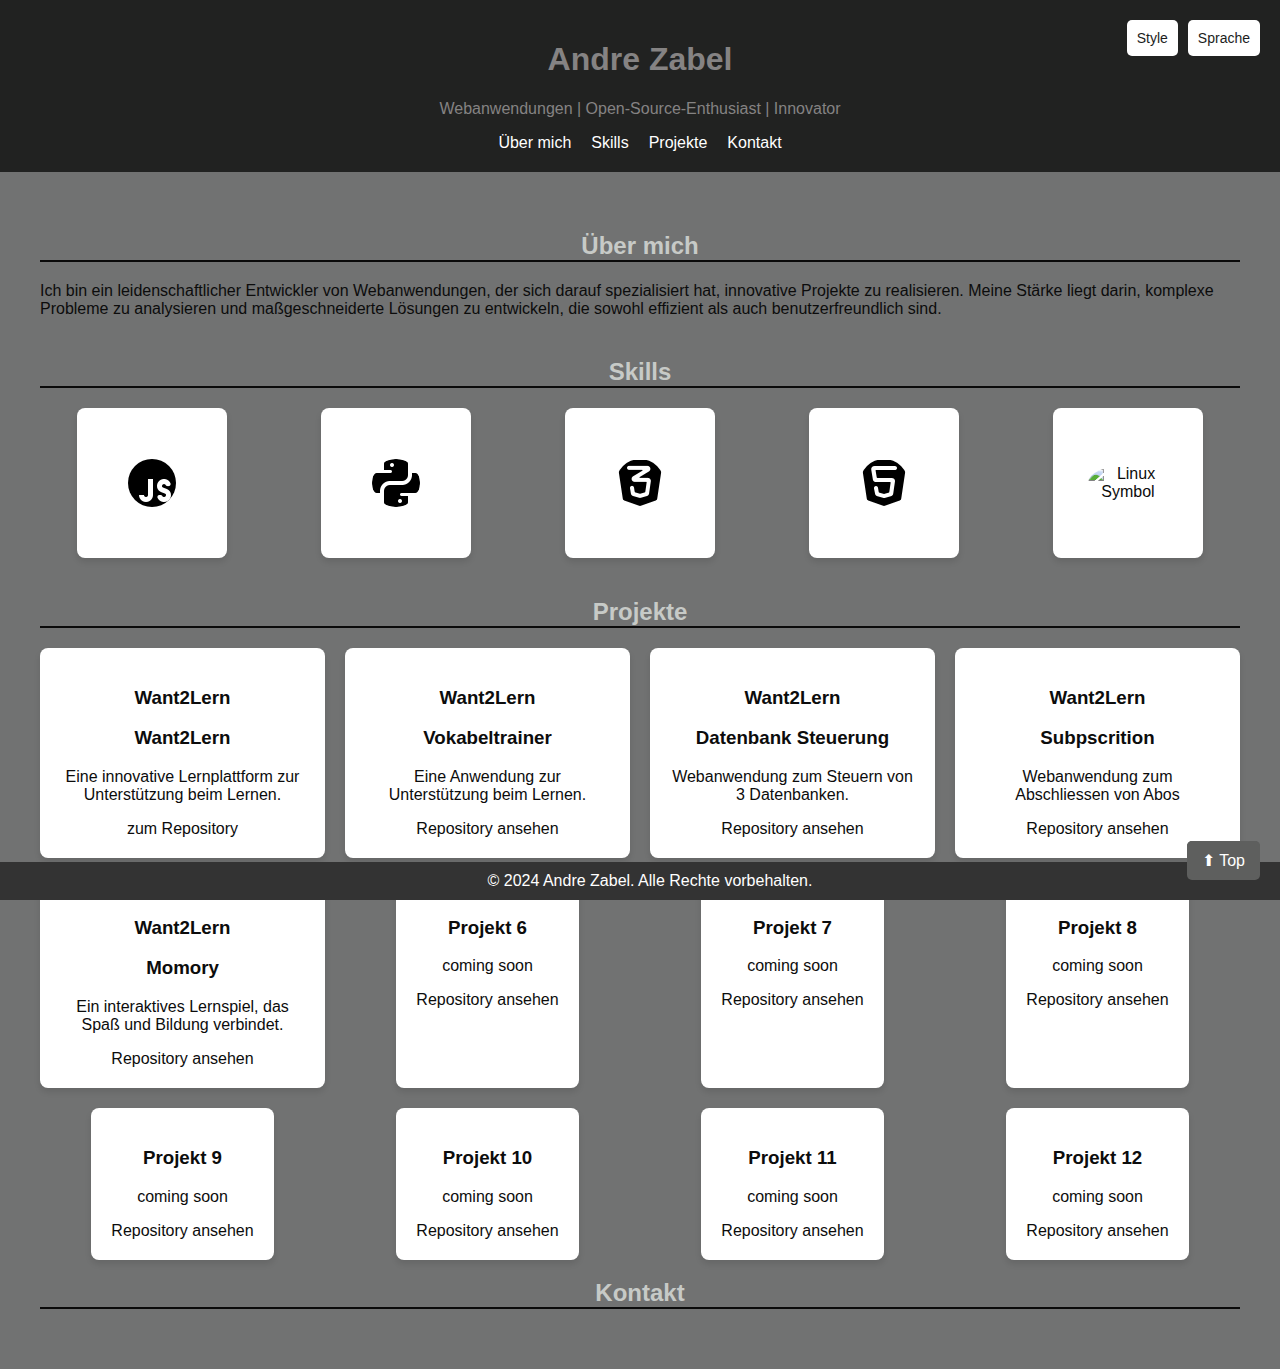
==== commit 1941ad63: "Adjustments to the style made, subsequent correction of the spelling" ====
--- a/index.html
+++ b/index.html
@@ -30,26 +30,25 @@
             <a href="#contact">Kontakt</a>
         </nav>
         <div class="controls">
-            <div class="dropdown">
-                <button class="dropbtn">Style</button>
-                <div class="dropdown-content">
-                    <a href="#" onclick="setStyle('style1')">Standard</a>
-                    <a href="#" onclick="setStyle('style2')">Dunkel</a>
-                    <a href="#" onclick="setStyle('style3')">Sandfarben</a>
-                </div>
+            <div class="controls">
+                <div class="dropdown">
+                    <button class="dropbtn">Style</button>
+                    <div class="dropdown-content">
+                        <a href="#" onclick="setStyle('style1')">Standard</a>
+                        <a href="#" onclick="setStyle('style2')">Dunkel</a>
+                        <a href="#" onclick="setStyle('style3')">Sandfarben</a>
+                    </div>
             </div>
             <div class="dropdown">
                 <button class="dropbtn">Sprache</button>
                 <div class="dropdown-content">
                     <a href="index.html" onclick="setLanguage('Deutsch')">
-                        <img src="images/germany.gif" alt="Deutsch" class="language-icon">
-                    </a>
+                        <img src="images/germany.gif" alt="Deutsch" class="language-icon"></a>
                     <a href="english.html" onclick="setLanguage('Englisch')">
                         <img src="images/uk.gif" alt="Englisch" class="language-icon">
                     </a>
                     <a href="thai.html" onclick="setLanguage('Thai')">
-                        <img src="images/thailand.gif" alt="Thai" class="language-icon">
-                    </a>
+                        <img src="images/thailand.gif" alt="Thai" class="language-icon"></a>
                 </div>
             </div>
         </div>
--- a/styles/styles.css
+++ b/styles/styles.css
@@ -2,13 +2,13 @@
 body {
     margin: 0;
     font-family: 'Arial', sans-serif;
-    color: #333;
-    background: #f7f9fc;
+    color: #0c0c0c;
+    background: #717272;
 }
 
 header {
-    background: #4caf50;
-    color: white;
+    background: #212221;
+    color: rgb(133, 131, 131);
     padding: 20px;
     text-align: center;
     position: relative;
@@ -65,7 +65,7 @@
 
 .dropdown .dropbtn {
     background: white;
-    color: #4caf50;
+    color: #1c1d1c;
     padding: 10px;
     font-size: 14px;
     border: none;
@@ -119,7 +119,7 @@
     position: fixed;
     bottom: 20px;
     right: 20px;
-    background: #4caf50;
+    background: #5e5f5e;
     color: white;
     border: none;
     padding: 10px 15px;
@@ -130,7 +130,7 @@
 }
 
 .top-button:hover {
-    background: #45a049;
+    background: #8b8d8b;
 }
 
 /* Kontaktformular verstecken */
@@ -195,7 +195,7 @@
 }
 
 .languages h2 {
-    color: #4caf50;
+    color: #c7cac7;
     margin-bottom: 20px;
 }
 
@@ -269,10 +269,10 @@
 }
 
 h2 {
-    color: #4caf50;
+    color: #c7cac7;
     text-align: center;
     margin-bottom: 20px;
-    border-bottom: 2px solid #4caf50;
+    border-bottom: 2px solid #0a0a0a;
 }
 
 .project-grid {
@@ -322,7 +322,7 @@
 }
 
 .contact-btn {
-    background: #4caf50;
+    background: #3d3d3d;
 }
 
 .linkedin-btn:hover, .contact-btn:hover, .xing-btn:hover {
@@ -464,11 +464,18 @@
 
 /* Der Inhalt bleibt ähnlich strukturiert wie in Style 1 */
 body.style2 header {
-    background-image: #f4a261;
-    color: #222;
-    padding: 20px;
-    text-align: center;
-}
+    background: #333;
+    color: #fff;
+    padding: 30px;
+    border-bottom: 5px solid #f00; 
+    text-align: center;
+}
+
+body.style2 {
+    background-image: url('images/dunkel.jpg');
+    color: white;
+}
+
 body.style2 .project-card {
     background: #2e2e2e;
     color: #ddd;
@@ -482,6 +489,18 @@
 body.style2 footer {
     background: #222;
     color: #ccc;
+}
+
+/* Footer */
+body.style2 footer {
+    position: fixed;
+    text-align: center;
+    padding: 10px;
+    width: 100%;
+    background: #333;
+    color: #ff0000;
+    margin-top: 05px;
+    bottom: 0px;
 }
 
 /* Platzhalter-Stil (Style 3) - Weitere Anpassungen können später erfolgen */
